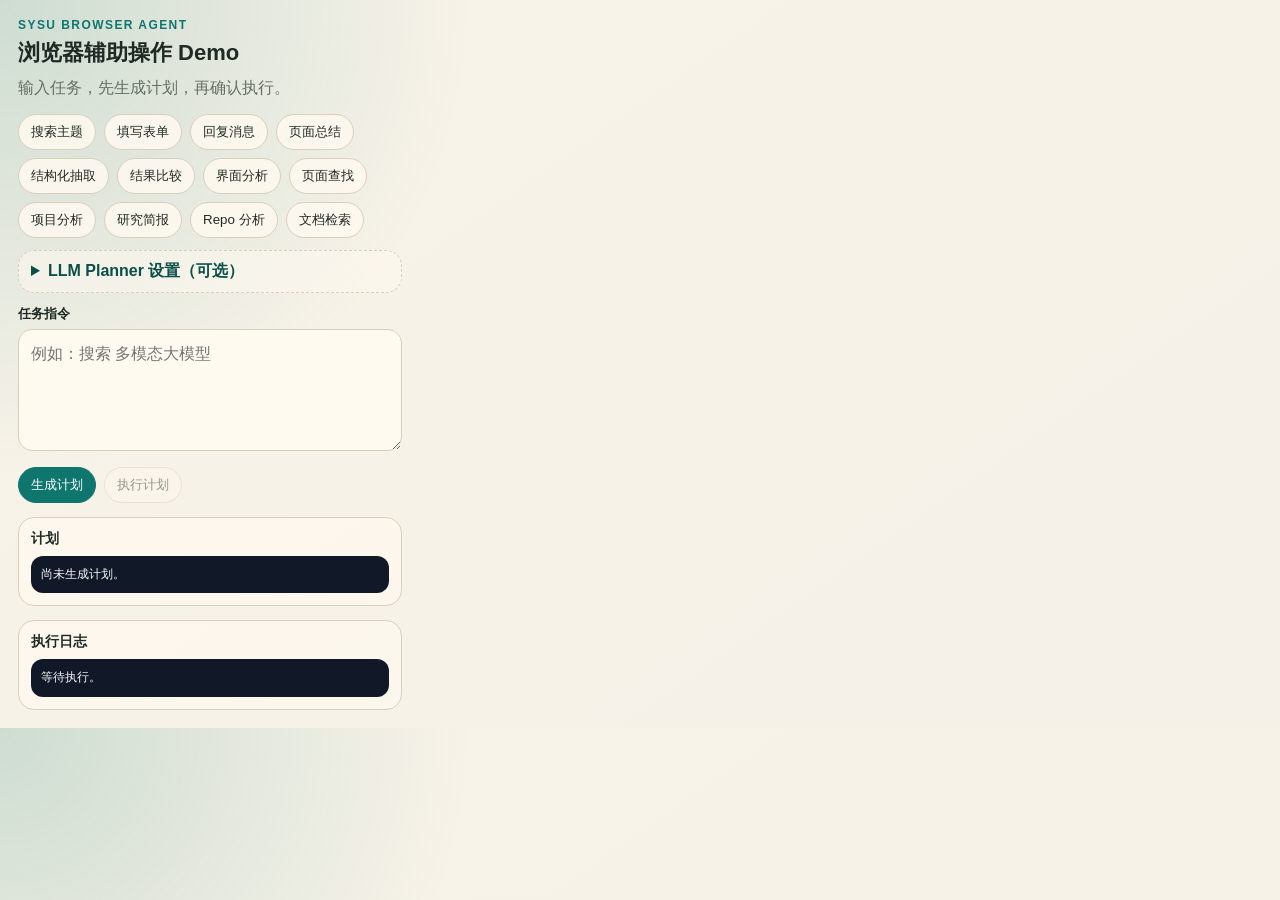
==== extension/popup.html @ 27e7e404 "feat: initialize python browser agent v0.1.0" ====
<!doctype html>
<html lang="zh-CN">
  <head>
    <meta charset="utf-8" />
    <meta name="viewport" content="width=device-width, initial-scale=1" />
    <title>Browser Agent Demo</title>
    <link rel="stylesheet" href="popup.css" />
  </head>
  <body>
    <main class="panel">
      <header>
        <p class="eyebrow">SYSU Browser Agent</p>
        <h1>浏览器辅助操作 Demo</h1>
        <p class="hint">输入任务，先生成计划，再确认执行。</p>
      </header>

      <section class="examples">
        <button data-example="搜索 多模态大模型">搜索主题</button>
        <button data-example="填写 姓名=张三 邮箱=zhangsan@example.com 主题=多模态智能体 备注=这是课程 Demo">填写表单</button>
        <button data-example="回复小明：我今晚八点前把材料发你">回复消息</button>
        <button data-example="总结当前页面">页面总结</button>
        <button data-example="提取页面链接和邮箱">结构化抽取</button>
        <button data-example="比较这些浏览器智能体方案">结果比较</button>
        <button data-example="分析这个界面能做什么">界面分析</button>
        <button data-example="帮忙查找 browser harness">页面查找</button>
        <button data-example="分析这个项目的可复用性">项目分析</button>
        <button data-example="研究当前页面">研究简报</button>
        <button data-example="分析这个 GitHub 仓库">Repo 分析</button>
        <button data-example="在文档中找 安装 配置 API">文档检索</button>
      </section>

      <details class="settings">
        <summary>LLM Planner 设置（可选）</summary>
        <label class="check-row">
          <input id="useLlm" type="checkbox" />
          使用 OpenAI-compatible LLM 生成计划
        </label>
        <label class="input-label" for="apiBase">API Base</label>
        <input id="apiBase" placeholder="https://api.openai.com/v1" />
        <label class="input-label" for="apiKey">API Key</label>
        <input id="apiKey" type="password" placeholder="sk-..." />
        <label class="input-label" for="modelName">Model</label>
        <input id="modelName" placeholder="gpt-4o-mini / qwen-vl-plus / ..." />
        <button id="saveSettings" type="button">保存设置</button>
      </details>

      <label class="input-label" for="task">任务指令</label>
      <textarea id="task" rows="4" placeholder="例如：搜索 多模态大模型"></textarea>

      <div class="actions">
        <button id="planBtn" class="primary">生成计划</button>
        <button id="runBtn" disabled>执行计划</button>
      </div>

      <section class="status">
        <h2>计划</h2>
        <pre id="planOutput">尚未生成计划。</pre>
      </section>

      <section class="status">
        <h2>执行日志</h2>
        <pre id="logOutput">等待执行。</pre>
      </section>
    </main>

    <script src="planner.js"></script>
    <script src="model_planner.js"></script>
    <script src="popup.js"></script>
  </body>
</html>
---- extension/popup.css ----
:root {
  --bg: #f5f1e8;
  --ink: #1f2a24;
  --muted: #667064;
  --line: #d8cfbd;
  --accent: #0f766e;
  --accent-dark: #0b4f49;
  --card: #fffaf0;
  --code: #111827;
}

* {
  box-sizing: border-box;
}

body {
  width: 420px;
  margin: 0;
  color: var(--ink);
  background:
    radial-gradient(circle at top left, rgba(15, 118, 110, 0.18), transparent 32%),
    linear-gradient(145deg, #f8f3e8, var(--bg));
  font-family: "Avenir Next", "PingFang SC", "Microsoft YaHei", sans-serif;
}

.panel {
  padding: 18px;
}

.eyebrow {
  margin: 0 0 6px;
  color: var(--accent);
  font-size: 12px;
  font-weight: 700;
  letter-spacing: 0.12em;
  text-transform: uppercase;
}

h1 {
  margin: 0;
  font-size: 22px;
}

h2 {
  margin: 0 0 8px;
  font-size: 14px;
}

.hint {
  margin: 8px 0 14px;
  color: var(--muted);
  line-height: 1.5;
}

.examples,
.actions {
  display: flex;
  flex-wrap: wrap;
  gap: 8px;
  margin: 12px 0;
}

button {
  border: 1px solid var(--line);
  border-radius: 999px;
  padding: 8px 12px;
  color: var(--ink);
  background: rgba(255, 250, 240, 0.85);
  cursor: pointer;
}

button:hover:not(:disabled) {
  border-color: var(--accent);
}

button:disabled {
  opacity: 0.45;
  cursor: not-allowed;
}

.primary {
  color: #fff;
  border-color: var(--accent);
  background: var(--accent);
}

.primary:hover {
  background: var(--accent-dark);
}

.input-label {
  display: block;
  margin-bottom: 6px;
  font-size: 13px;
  font-weight: 700;
}

textarea {
  width: 100%;
  resize: vertical;
  border: 1px solid var(--line);
  border-radius: 14px;
  padding: 12px;
  color: var(--ink);
  background: var(--card);
  font: inherit;
  line-height: 1.5;
}

input {
  width: 100%;
  border: 1px solid var(--line);
  border-radius: 14px;
  padding: 10px 12px;
  color: var(--ink);
  background: var(--card);
  font: inherit;
}

.settings {
  margin: 12px 0;
  border: 1px dashed var(--line);
  border-radius: 16px;
  padding: 10px 12px;
  background: rgba(255, 250, 240, 0.52);
}

.settings summary {
  color: var(--accent-dark);
  cursor: pointer;
  font-weight: 800;
}

.check-row {
  display: flex;
  align-items: center;
  gap: 8px;
  margin: 10px 0;
  font-size: 13px;
}

.check-row input {
  width: auto;
}

.status {
  margin-top: 14px;
  border: 1px solid var(--line);
  border-radius: 16px;
  padding: 12px;
  background: rgba(255, 250, 240, 0.72);
}

pre {
  max-height: 190px;
  margin: 0;
  overflow: auto;
  white-space: pre-wrap;
  word-break: break-word;
  color: #f8fafc;
  border-radius: 12px;
  padding: 10px;
  background: var(--code);
  font-family: "SFMono-Regular", "Menlo", monospace;
  font-size: 12px;
  line-height: 1.45;
}
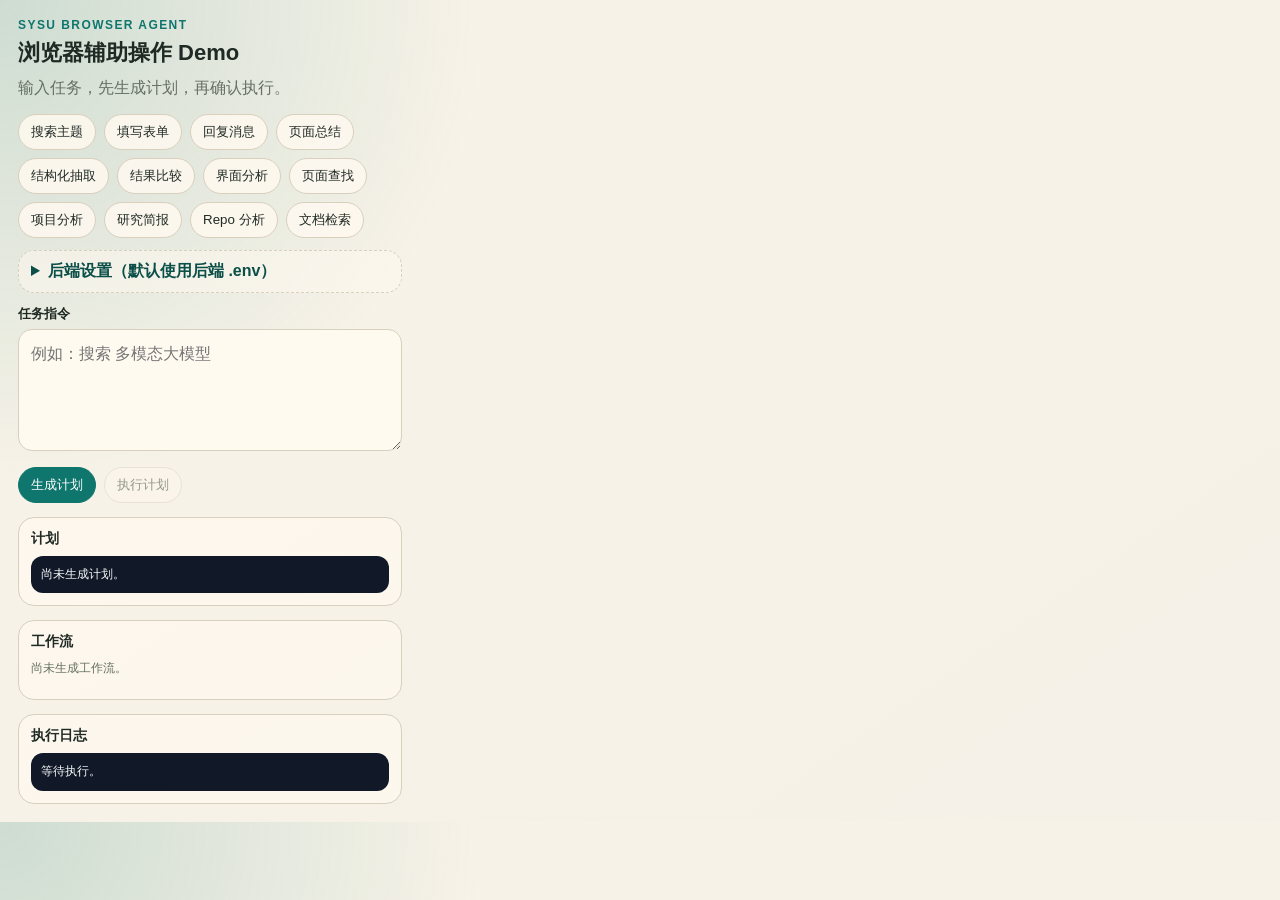
==== commit 6d74b5d7: "zhy" ====
--- a/extension/popup.html
+++ b/extension/popup.html
@@ -30,18 +30,20 @@
       </section>
 
       <details class="settings">
-        <summary>LLM Planner 设置（可选）</summary>
+        <summary>后端设置（默认使用后端 .env）</summary>
+        <label class="input-label" for="backendUrl">Python Backend URL</label>
+        <input id="backendUrl" placeholder="http://127.0.0.1:8787" />
+        <p class="hint">推荐先启动本地 Python 服务：<code>python3 scripts/serve_agent_ui.py</code></p>
         <label class="check-row">
           <input id="useLlm" type="checkbox" />
-          使用 OpenAI-compatible LLM 生成计划
+          使用 Python 后端中的 LLM 生成计划
         </label>
-        <label class="input-label" for="apiBase">API Base</label>
-        <input id="apiBase" placeholder="https://api.openai.com/v1" />
-        <label class="input-label" for="apiKey">API Key</label>
-        <input id="apiKey" type="password" placeholder="sk-..." />
-        <label class="input-label" for="modelName">Model</label>
-        <input id="modelName" placeholder="gpt-4o-mini / qwen-vl-plus / ..." />
-        <button id="saveSettings" type="button">保存设置</button>
+        <p class="hint">插件不会覆盖后端模型配置。模型、API Base 和 API Key 全部以 Python 后端 <code>.env</code> 为准。</p>
+        <div class="actions">
+          <button id="checkBackendBtn" type="button">检测后端</button>
+          <button id="saveSettings" type="button">保存设置</button>
+        </div>
+        <pre id="backendStatus">尚未检测后端。</pre>
       </details>
 
       <label class="input-label" for="task">任务指令</label>
@@ -58,13 +60,18 @@
       </section>
 
       <section class="status">
+        <h2>工作流</h2>
+        <div id="workflowMeta" class="workflow-meta">尚未生成工作流。</div>
+        <div id="queueTree" class="queue-tree"></div>
+      </section>
+
+      <section class="status">
         <h2>执行日志</h2>
         <pre id="logOutput">等待执行。</pre>
       </section>
     </main>
 
     <script src="planner.js"></script>
-    <script src="model_planner.js"></script>
     <script src="popup.js"></script>
   </body>
 </html>
--- a/extension/popup.css
+++ b/extension/popup.css
@@ -165,3 +165,54 @@
   font-size: 12px;
   line-height: 1.45;
 }
+
+.workflow-meta {
+  margin-bottom: 10px;
+  color: var(--muted);
+  font-size: 12px;
+  line-height: 1.5;
+}
+
+.queue-tree {
+  display: grid;
+  gap: 8px;
+}
+
+.queue-task,
+.queue-branch {
+  border: 1px solid var(--line);
+  border-radius: 12px;
+  padding: 10px;
+  background: rgba(255, 250, 240, 0.92);
+}
+
+.queue-task.active,
+.queue-branch.active {
+  border-color: var(--accent);
+  box-shadow: 0 0 0 1px rgba(15, 118, 110, 0.18);
+}
+
+.queue-task.done {
+  opacity: 0.72;
+}
+
+.queue-title {
+  font-size: 13px;
+  font-weight: 800;
+}
+
+.queue-sub {
+  margin-top: 4px;
+  color: var(--muted);
+  font-size: 11px;
+  line-height: 1.45;
+}
+
+.queue-children {
+  display: grid;
+  gap: 6px;
+  margin-top: 8px;
+  margin-left: 10px;
+  padding-left: 10px;
+  border-left: 2px dashed rgba(15, 118, 110, 0.3);
+}
